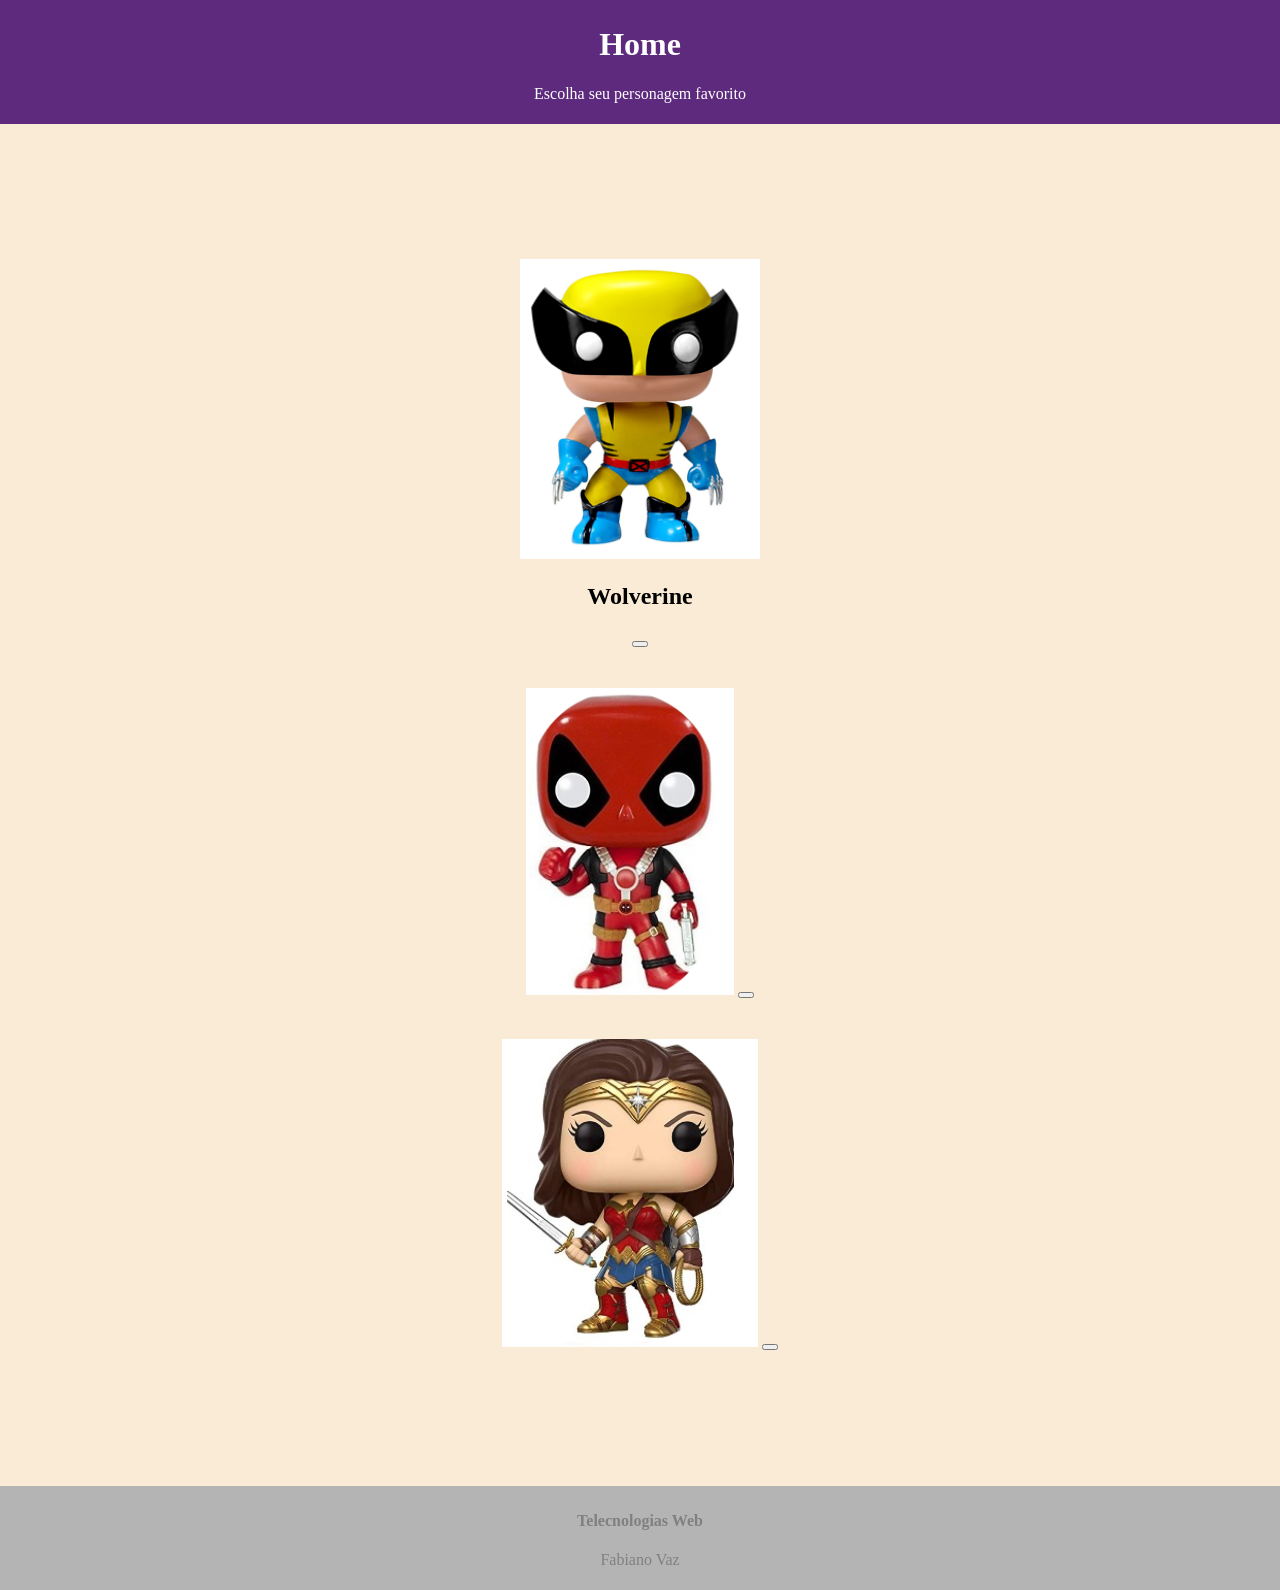
==== atividadeCSS/index.html @ 06fdfe85 "commit" ====
<!DOCTYPE html>
<html lang="en">
<head>
    <meta charset="UTF-8">
    <meta name="viewport" content="width=device-width, initial-scale=1.0">
    <title>Document</title>
    <link rel="stylesheet" href="style.css">
</head>
<body>
    <header>
        <h1>Home</h1>
        <p>Escolha seu personagem favorito</p>
    </header>
    <main>
        <div class="elementos">
            <div class="card">
                <img src="/img/wolve.png" alt="Wolverine">
                <h2>Wolverine</h2>
                <button type="submit"></button>
            </div>
            <div class="card">
                <img src="/img/deadpool.png" alt="Deadpool">
                <button type="submit"></button>
            </div>
            <div class="card">
                <img src="/img/maravilha.png" alt="Maravilha">
                <button type="submit"></button>

            </div>
        </div>
    </main>
    <footer class="rodape">
        <h4>Telecnologias Web</h4>
        <p>Fabiano Vaz</p>
    </footer>
</body>
</html>
---- atividadeCSS/style.css ----
body{
    margin: 0px; padding: 0px;
    height: 90%;
    background-color: antiquewhite;
}
main{
    padding: 100px;

}
.card{
    text-align: center;
    padding: 5px;
    margin: 30px;
    border-radius: 10px;
}

header{
    text-align: center;
    background-color: #5e2a7e;
    padding: 5px;
    color: white;
}

footer{
    margin-bottom: 0px;
    padding: 5px;
    text-align: center;
    color: gray;
    background-color: rgb(180, 180, 180);
}
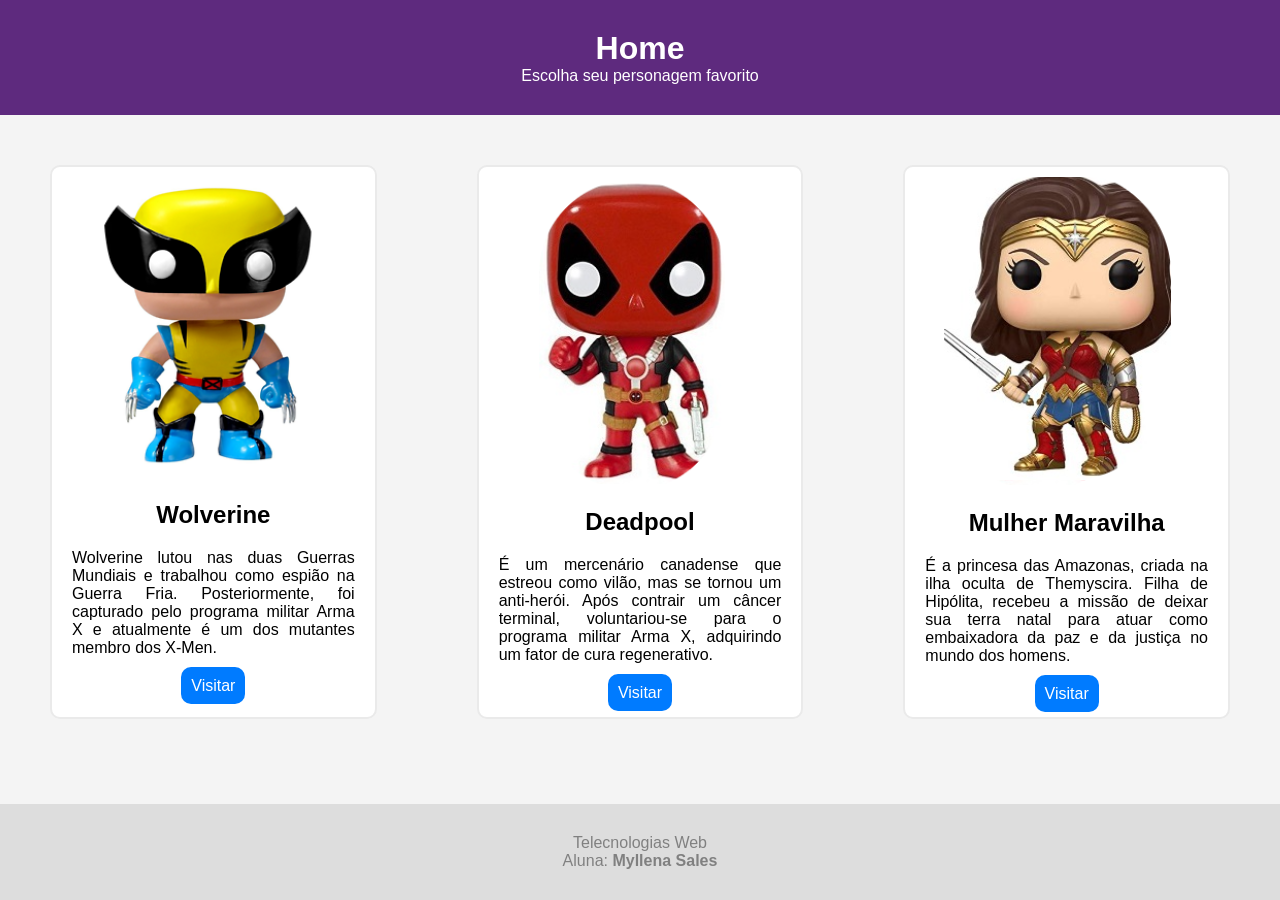
==== commit d1578f74: "commit falta alguns ajustes: alinhar os botões nos cards." ====
--- a/atividadeCSS/index.html
+++ b/atividadeCSS/index.html
@@ -16,22 +16,32 @@
             <div class="card">
                 <img src="/img/wolve.png" alt="Wolverine">
                 <h2>Wolverine</h2>
-                <button type="submit"></button>
+                <p>Wolverine lutou nas duas Guerras Mundiais e trabalhou como espião na Guerra Fria. 
+                    Posteriormente, foi capturado pelo programa militar Arma X e atualmente é um dos mutantes membro dos X-Men.</p>
+                <a href="https://www.funko.com.br">Visitar</a>
             </div>
             <div class="card">
                 <img src="/img/deadpool.png" alt="Deadpool">
-                <button type="submit"></button>
+                <h2>Deadpool</h2>
+                <p>É um mercenário canadense que estreou como vilão, 
+                    mas se tornou um anti-herói. Após contrair um câncer terminal, 
+                    voluntariou-se para o programa militar Arma X, adquirindo um fator 
+                    de cura regenerativo.</p>
+                <a href="https://www.funko.com.br">Visitar</a>
             </div>
             <div class="card">
-                <img src="/img/maravilha.png" alt="Maravilha">
-                <button type="submit"></button>
-
+                <img src="/img/maravilha.png" alt="Mulher Maravilha">
+                <h2>Mulher Maravilha</h2>
+                <p>É a princesa das Amazonas, criada na ilha oculta de Themyscira. 
+                    Filha de Hipólita, recebeu a missão de deixar sua terra natal 
+                    para atuar como embaixadora da paz e da justiça no mundo dos homens. </p>
+                <a href="https://www.funko.com.br">Visitar</a>
             </div>
         </div>
     </main>
     <footer class="rodape">
-        <h4>Telecnologias Web</h4>
-        <p>Fabiano Vaz</p>
+        <nav>Telecnologias Web</nav>
+        <nav>Aluna: <strong>Myllena Sales</strong></nav>
     </footer>
 </body>
 </html>
--- a/atividadeCSS/style.css
+++ b/atividadeCSS/style.css
@@ -1,31 +1,68 @@
+html,body{
+    margin: 0px; padding: 0px;
+    height: 100%;
+    width: 100%;
+}
 body{
-    margin: 0px; padding: 0px;
-    height: 90%;
-    background-color: antiquewhite;
+    display: flex;
+    flex-direction: column;
+    background-color: #f4f4f4 ;
+    font-family: sans-serif;
 }
-main{
-    padding: 100px;
-
-}
-.card{
-    text-align: center;
-    padding: 5px;
-    margin: 30px;
-    border-radius: 10px;
-}
-
 header{
     text-align: center;
     background-color: #5e2a7e;
-    padding: 5px;
     color: white;
+    padding: 30px;
+}
+header h1,p{
+    margin: 0;
+}
+main{
+    flex: 1;
+}
+.elementos{
+    display: flex;
+    justify-content: center;
+}
+.card{
+    align-items: center;
+    text-align: center;
+    margin: 50px;
+    border-radius: 10px;
+    height: 550px;
+    width: 350px;
+    border: solid #eaeaea 2px;
+    background-color: white;
+}
+.card p{
+    text-align: justify;
+    margin: 20px;
+}
+.card img{
+    margin-top: 10px;
+}
+a{
+    border-radius: 10px;
+    text-align: center;
+    background-color: #007bff;
+    color: white;
+    width: 30%;
+    padding: 10px;
+    cursor: pointer;
+    text-decoration: none;
+}
+a:hover{
+    background-color: #50a4ff;
+}
+footer{
+    margin: 0px; padding: 30px;
+    text-align: center;
+    color: gray;
+    background-color: #dddddd;
 }
 
-footer{
-    margin-bottom: 0px;
-    padding: 5px;
-    text-align: center;
-    color: gray;
-    background-color: rgb(180, 180, 180);
-}
 
+
+
+
